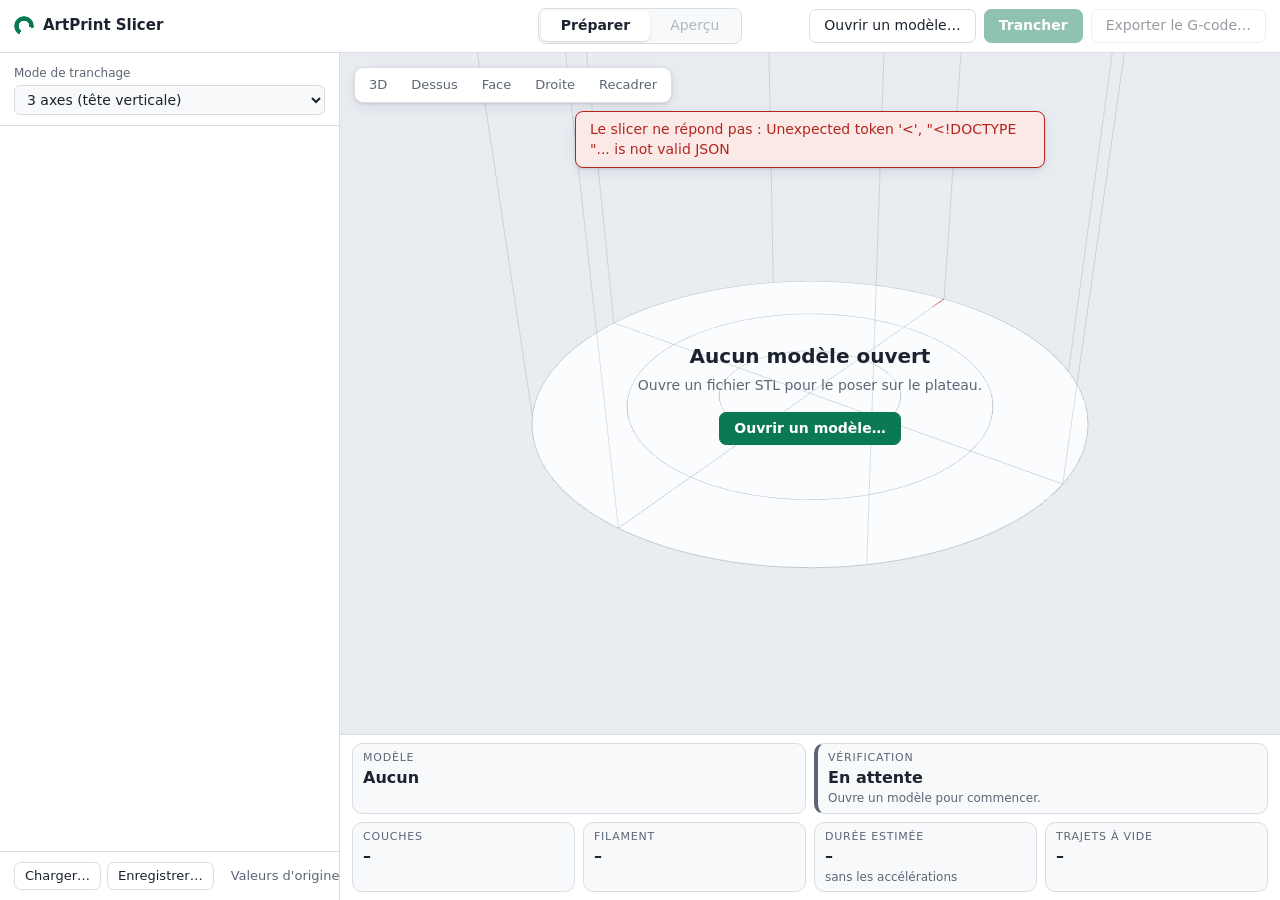
==== ui/index.html @ 2c4046d0 "Étapes 4 à 6 : slicer 3 axes, interface et installateur Windows, collisions Étape 4 - Slicer 3 axes " ====
<!doctype html>
<html lang="fr">
<head>
<meta charset="utf-8">
<meta name="viewport" content="width=device-width, initial-scale=1">
<title>ArtPrint Slicer</title>
<link rel="stylesheet" href="style.css">
<script type="importmap">
{ "imports": { "three": "./lib/three.module.min.js" } }
</script>
</head>
<body>
<header class="barre">
  <div class="titre">
    <span class="logo" aria-hidden="true"></span>
    <span>ArtPrint Slicer</span>
    <span class="version" id="version"></span>
  </div>
  <nav class="vues" role="tablist" aria-label="Vue">
    <button class="vue actif" id="vue-preparer" role="tab" aria-selected="true">Préparer</button>
    <button class="vue" id="vue-apercu" role="tab" aria-selected="false" disabled>Aperçu</button>
  </nav>
  <div class="actions">
    <button id="btn-ouvrir" class="bouton">Ouvrir un modèle…</button>
    <button id="btn-trancher" class="bouton principal" disabled>Trancher</button>
    <button id="btn-exporter" class="bouton" disabled>Exporter le G-code…</button>
  </div>
</header>

<main class="corps">
  <aside class="panneau" aria-label="Réglages">
    <div class="mode">
      <label for="mode-tranchage">Mode de tranchage</label>
      <select id="mode-tranchage">
        <option value="3axes" selected>3 axes (tête verticale)</option>
        <option value="5axes" disabled>5 axes continu (à venir)</option>
      </select>
    </div>
    <div class="onglets" id="onglets" role="tablist" aria-label="Groupes de réglages"></div>
    <div class="reglages" id="reglages"></div>
    <div class="profil">
      <button id="btn-charger-reglages" class="bouton petit">Charger…</button>
      <button id="btn-enregistrer-reglages" class="bouton petit">Enregistrer…</button>
      <button id="btn-defaut" class="bouton petit discret">Valeurs d'origine</button>
    </div>
  </aside>

  <div class="centre">
    <section class="scene" id="scene">
      <canvas id="canvas3d"></canvas>

      <div class="outils" role="toolbar" aria-label="Point de vue">
        <button class="outil" id="cam-iso" title="Vue en perspective">3D</button>
        <button class="outil" id="cam-dessus" title="Vue de dessus">Dessus</button>
        <button class="outil" id="cam-face" title="Vue de face">Face</button>
        <button class="outil" id="cam-droite" title="Vue de droite">Droite</button>
        <button class="outil" id="cam-cadrer" title="Recadrer sur la pièce">Recadrer</button>
      </div>

      <div class="accueil" id="accueil">
        <p class="accueil-titre">Aucun modèle ouvert</p>
        <p>Ouvre un fichier STL pour le poser sur le plateau.</p>
        <button id="btn-ouvrir-2" class="bouton principal">Ouvrir un modèle…</button>
      </div>

      <div class="carte legende" id="legende" hidden>
        <h2>Trajectoires</h2>
        <ul id="legende-types"></ul>
      </div>

      <div class="couches" id="couches" hidden>
        <output id="couche-texte" for="curseur-couche"></output>
        <input type="range" id="curseur-couche" min="1" max="1" value="1" aria-label="Couche affichée">
        <label class="seule"><input type="checkbox" id="couche-seule"> Couche seule</label>
      </div>

      <div class="carte erreurs-carte" id="carte-erreurs" hidden>
        <div class="erreurs-tete">
          <h2>Erreurs trouvées par le vérificateur</h2>
          <button class="bouton petit discret" id="btn-fermer-erreurs">Fermer</button>
        </div>
        <ol class="erreurs" id="erreurs"></ol>
      </div>

      <div class="attente" id="attente" hidden>
        <div class="roue" aria-hidden="true"></div>
        <span id="attente-texte">Tranchage en cours…</span>
      </div>
      <div class="message" id="message" role="status" hidden></div>
    </section>

    <footer class="tableau" aria-label="Tableau de bord">
      <div class="tuile large">
        <span class="etiquette">Modèle</span>
        <span class="valeur" id="t-modele">Aucun</span>
        <span class="detail" id="t-dimensions">&nbsp;</span>
      </div>
      <div class="tuile">
        <span class="etiquette">Couches</span>
        <span class="valeur" id="t-couches">–</span>
        <span class="detail" id="t-hauteur">&nbsp;</span>
      </div>
      <div class="tuile">
        <span class="etiquette">Filament</span>
        <span class="valeur" id="t-filament">–</span>
        <span class="detail" id="t-poids">&nbsp;</span>
      </div>
      <div class="tuile">
        <span class="etiquette">Durée estimée</span>
        <span class="valeur" id="t-duree">–</span>
        <span class="detail">sans les accélérations</span>
      </div>
      <div class="tuile">
        <span class="etiquette">Trajets à vide</span>
        <span class="valeur" id="t-vide">–</span>
        <span class="detail" id="t-retractions">&nbsp;</span>
      </div>
      <div class="tuile etat neutre" id="tuile-etat">
        <span class="etiquette">Vérification</span>
        <span class="valeur" id="t-etat">En attente</span>
        <button class="lien" id="btn-voir-erreurs" hidden>Voir les erreurs</button>
        <span class="detail" id="t-etat-detail">Ouvre un modèle pour commencer.</span>
      </div>
    </footer>
  </div>
</main>

<script type="module" src="app.js"></script>
</body>
</html>
---- ui/style.css ----
/* ArtPrint Slicer - licence AGPL v3 */
:root {
  --fond: #f3f4f6;
  --surface: #ffffff;
  --surface-2: #f8f9fb;
  --bord: #d9dde3;
  --texte: #1c2330;
  --texte-doux: #5c6675;
  --accent: #0b7a53;
  --accent-texte: #ffffff;
  --accent-doux: #e2f3ec;
  --danger: #b3261e;
  --danger-doux: #fbe9e7;
  --scene: #e9ecf1;
  --ombre: 0 1px 3px rgba(20, 30, 50, .12), 0 4px 14px rgba(20, 30, 50, .08);
  color-scheme: light dark;
}
@media (prefers-color-scheme: dark) {
  :root {
    --fond: #14171c;
    --surface: #1d2128;
    --surface-2: #232830;
    --bord: #343b46;
    --texte: #e7eaf0;
    --texte-doux: #9aa4b2;
    --accent: #2fb583;
    --accent-texte: #06231a;
    --accent-doux: #173a2d;
    --danger: #f2877f;
    --danger-doux: #3d1f1d;
    --scene: #101317;
    --ombre: 0 1px 3px rgba(0, 0, 0, .5), 0 4px 14px rgba(0, 0, 0, .35);
  }
}
* { box-sizing: border-box; }
html, body { height: 100%; margin: 0; }
body {
  font: 14px/1.4 "Segoe UI", system-ui, sans-serif;
  color: var(--texte);
  background: var(--fond);
  display: flex;
  flex-direction: column;
  overflow: hidden;
  user-select: none;
}
button, input, select { font: inherit; color: inherit; }

/* --- Barre du haut --- */
.barre {
  display: grid;
  grid-template-columns: 1fr auto 1fr;
  align-items: center;
  gap: 16px;
  padding: 8px 14px;
  background: var(--surface);
  border-bottom: 1px solid var(--bord);
}
.titre { display: flex; align-items: center; gap: 9px; font-weight: 600; font-size: 15px; }
.logo {
  width: 20px; height: 20px; border-radius: 50%;
  background: conic-gradient(from 210deg, var(--accent) 0 70%, transparent 70%);
  -webkit-mask: radial-gradient(circle, transparent 5px, #000 5.5px);
  mask: radial-gradient(circle, transparent 5px, #000 5.5px);
}
.version { font-weight: 400; font-size: 12px; color: var(--texte-doux); }
.vues { display: flex; background: var(--surface-2); border: 1px solid var(--bord); border-radius: 8px; padding: 2px; }
.vue {
  border: 0; background: transparent; padding: 5px 20px; border-radius: 6px; cursor: pointer;
  color: var(--texte-doux);
}
.vue.actif { background: var(--surface); color: var(--texte); font-weight: 600; box-shadow: 0 1px 2px rgba(0,0,0,.15); }
.vue:disabled { opacity: .45; cursor: default; }
.actions { display: flex; gap: 8px; justify-content: flex-end; }

.bouton {
  border: 1px solid var(--bord); background: var(--surface); border-radius: 7px;
  padding: 6px 14px; cursor: pointer; white-space: nowrap;
}
.bouton:hover:not(:disabled) { border-color: var(--accent); }
.bouton:disabled { opacity: .45; cursor: default; }
.bouton.principal { background: var(--accent); border-color: var(--accent); color: var(--accent-texte); font-weight: 600; }
.bouton.principal:hover:not(:disabled) { filter: brightness(1.08); }
.bouton.petit { padding: 4px 10px; font-size: 13px; }
.bouton.discret { border-color: transparent; background: transparent; color: var(--texte-doux); }
:focus-visible { outline: 2px solid var(--accent); outline-offset: 2px; }

/* --- Corps --- */
.corps { flex: 1; display: flex; min-height: 0; }
.panneau {
  width: 340px; flex: none; display: flex; flex-direction: column; min-height: 0;
  background: var(--surface); border-right: 1px solid var(--bord);
}
.mode { padding: 12px 14px 10px; border-bottom: 1px solid var(--bord); display: grid; gap: 4px; }
.mode label { font-size: 12px; color: var(--texte-doux); }
.mode select, .champ input, .champ select {
  width: 100%; padding: 5px 8px; border: 1px solid var(--bord); border-radius: 6px; background: var(--surface-2);
}
.onglets { display: flex; flex-wrap: wrap; gap: 4px; padding: 10px 14px 8px; }
.onglet {
  border: 1px solid transparent; background: transparent; padding: 4px 10px; border-radius: 14px;
  cursor: pointer; color: var(--texte-doux); font-size: 13px;
}
.onglet:hover { color: var(--texte); }
.onglet.actif { background: var(--accent-doux); color: var(--accent); font-weight: 600; }
.reglages { flex: 1; overflow-y: auto; padding: 4px 14px 14px; user-select: text; }
.champ { display: grid; grid-template-columns: 1fr 112px; gap: 2px 10px; align-items: center; padding: 8px 0; border-bottom: 1px solid var(--bord); }
.champ:last-child { border-bottom: 0; }
.champ.long { grid-template-columns: 1fr; }
.champ.long .saisie { grid-row: 2; }
.champ label { font-weight: 500; }
.champ .saisie { display: flex; align-items: center; gap: 5px; }
.champ .unite { color: var(--texte-doux); font-size: 12px; min-width: 30px; }
.champ input[type="checkbox"] { width: 17px; height: 17px; accent-color: var(--accent); }
.champ .aide { grid-column: 1 / -1; font-size: 12px; color: var(--texte-doux); }
.champ .refus { grid-column: 1 / -1; font-size: 12px; color: var(--danger); }
.champ.invalide input { border-color: var(--danger); }
.champ input::placeholder { color: var(--texte-doux); opacity: .8; font-size: 12px; }
.profil { display: flex; gap: 6px; padding: 10px 14px; border-top: 1px solid var(--bord); }

/* --- Centre : scène 3D + tableau de bord --- */
.centre { flex: 1; min-width: 0; display: flex; flex-direction: column; container-type: inline-size; }
.scene { flex: 1; position: relative; min-height: 0; background: var(--scene); }
#canvas3d { position: absolute; inset: 0; width: 100%; height: 100%; display: block; }

.carte {
  position: absolute; background: var(--surface); border: 1px solid var(--bord); border-radius: 10px;
  box-shadow: var(--ombre); padding: 10px 14px; user-select: text;
}
.carte h2 { margin: 0 0 6px; font-size: 11px; text-transform: uppercase; letter-spacing: .07em; color: var(--texte-doux); }

.outils {
  position: absolute; left: 14px; top: 14px; display: flex; gap: 2px; padding: 3px;
  background: var(--surface); border: 1px solid var(--bord); border-radius: 9px; box-shadow: var(--ombre);
}
.outil { border: 0; background: transparent; padding: 5px 11px; border-radius: 6px; cursor: pointer; font-size: 13px; color: var(--texte-doux); }
.outil:hover { background: var(--surface-2); color: var(--texte); }

.legende { right: 64px; top: 14px; }
.legende ul { list-style: none; margin: 0; padding: 0; display: grid; gap: 5px; }
.legende label { display: flex; align-items: center; gap: 8px; cursor: pointer; }
.legende input { accent-color: var(--accent); }
.legende .pastille { width: 16px; height: 5px; border-radius: 3px; flex: none; }

.couches {
  position: absolute; right: 14px; top: 14px; bottom: 14px; width: 40px;
  display: flex; flex-direction: column; align-items: center; gap: 8px;
  background: var(--surface); border: 1px solid var(--bord); border-radius: 10px; box-shadow: var(--ombre);
  padding: 10px 0;
}
.couches output { font-size: 11px; text-align: center; font-variant-numeric: tabular-nums; line-height: 1.25; white-space: pre; }
.couches input[type="range"] { flex: 1; writing-mode: vertical-lr; direction: rtl; width: 22px; accent-color: var(--accent); }
.couches .seule { font-size: 10px; text-align: center; display: grid; justify-items: center; gap: 2px; color: var(--texte-doux); }
.couches .seule input { accent-color: var(--accent); }

.erreurs-carte { left: 14px; right: 64px; bottom: 14px; max-height: 55%; overflow-y: auto; border-color: var(--danger); }
.erreurs-tete { display: flex; align-items: center; justify-content: space-between; gap: 12px; }
.erreurs-tete h2 { color: var(--danger); margin: 0; }
.erreurs { margin: 8px 0 0; padding-left: 20px; font-size: 13px; display: grid; gap: 10px; }
.erreurs .ligne { font-weight: 600; font-family: Consolas, "Cascadia Mono", monospace; font-size: 12px; }
.erreurs .solution { color: var(--texte-doux); }

.accueil {
  position: absolute; inset: 0; display: flex; flex-direction: column; align-items: center; justify-content: center;
  gap: 6px; pointer-events: none; color: var(--texte-doux); text-align: center;
}
.accueil p { margin: 0; }
.accueil-titre { font-size: 20px; font-weight: 600; color: var(--texte); }
.accueil .bouton { pointer-events: auto; margin-top: 10px; }

.attente {
  position: absolute; inset: 0; display: flex; align-items: center; justify-content: center; gap: 12px;
  background: color-mix(in srgb, var(--scene) 75%, transparent); font-weight: 600;
}
.roue { width: 22px; height: 22px; border-radius: 50%; border: 3px solid var(--bord); border-top-color: var(--accent); animation: tour 0.8s linear infinite; }
@keyframes tour { to { transform: rotate(360deg); } }
@media (prefers-reduced-motion: reduce) { .roue { animation-duration: 2.4s; } }

.message {
  position: absolute; left: 50%; top: 58px; transform: translateX(-50%); max-width: 70%;
  background: var(--danger-doux); color: var(--danger); border: 1px solid var(--danger);
  border-radius: 8px; padding: 8px 14px; box-shadow: var(--ombre); user-select: text; z-index: 5;
}
.message.info { background: var(--accent-doux); color: var(--accent); border-color: var(--accent); }

/* --- Tableau de bord --- */
.tableau {
  display: grid; grid-template-columns: minmax(180px, 1.5fr) repeat(4, minmax(110px, 1fr)) minmax(220px, 1.7fr);
  gap: 10px; padding: 10px 14px; background: var(--surface); border-top: 1px solid var(--bord);
}
.tuile {
  display: grid; grid-template-rows: auto auto auto; align-content: center; gap: 1px; min-width: 0;
  padding: 8px 12px; border: 1px solid var(--bord); border-radius: 10px; background: var(--surface-2);
}
.tuile .etiquette { font-size: 11px; text-transform: uppercase; letter-spacing: .07em; color: var(--texte-doux); white-space: nowrap; overflow: hidden; text-overflow: ellipsis; }
.tuile .valeur { font-size: 19px; font-weight: 600; font-variant-numeric: tabular-nums; white-space: nowrap; overflow: hidden; text-overflow: ellipsis; }
.tuile .detail { font-size: 12px; color: var(--texte-doux); white-space: nowrap; overflow: hidden; text-overflow: ellipsis; }
.tuile.etat { position: relative; border-width: 1px 1px 1px 4px; }
.tuile.etat.neutre { border-left-color: var(--texte-doux); }
.tuile.etat.bon { border-left-color: var(--accent); background: var(--accent-doux); }
.tuile.etat.bon .valeur { color: var(--accent); }
.tuile.etat.mauvais { border-left-color: var(--danger); background: var(--danger-doux); }
.tuile.etat.mauvais .valeur { color: var(--danger); }
.tuile.etat.perime { border-left-color: #c98a00; }
.lien { position: absolute; right: 10px; top: 8px; border: 0; background: transparent; color: var(--danger); text-decoration: underline; cursor: pointer; font-size: 12px; padding: 0; }
/* Fenêtre étroite : le tableau de bord passe sur deux rangées. */
@container (max-width: 980px) {
  .tableau { grid-template-columns: repeat(4, minmax(0, 1fr)); gap: 8px; padding: 8px 12px; }
  .tableau .tuile.large, .tableau .tuile.etat { grid-column: span 2; }
  .tableau .tuile.etat { order: -1; }
  .tableau .tuile.large { order: -2; }
  .tuile { padding: 6px 10px; }
  .tuile .valeur { font-size: 16px; }
}
[hidden] { display: none !important; }
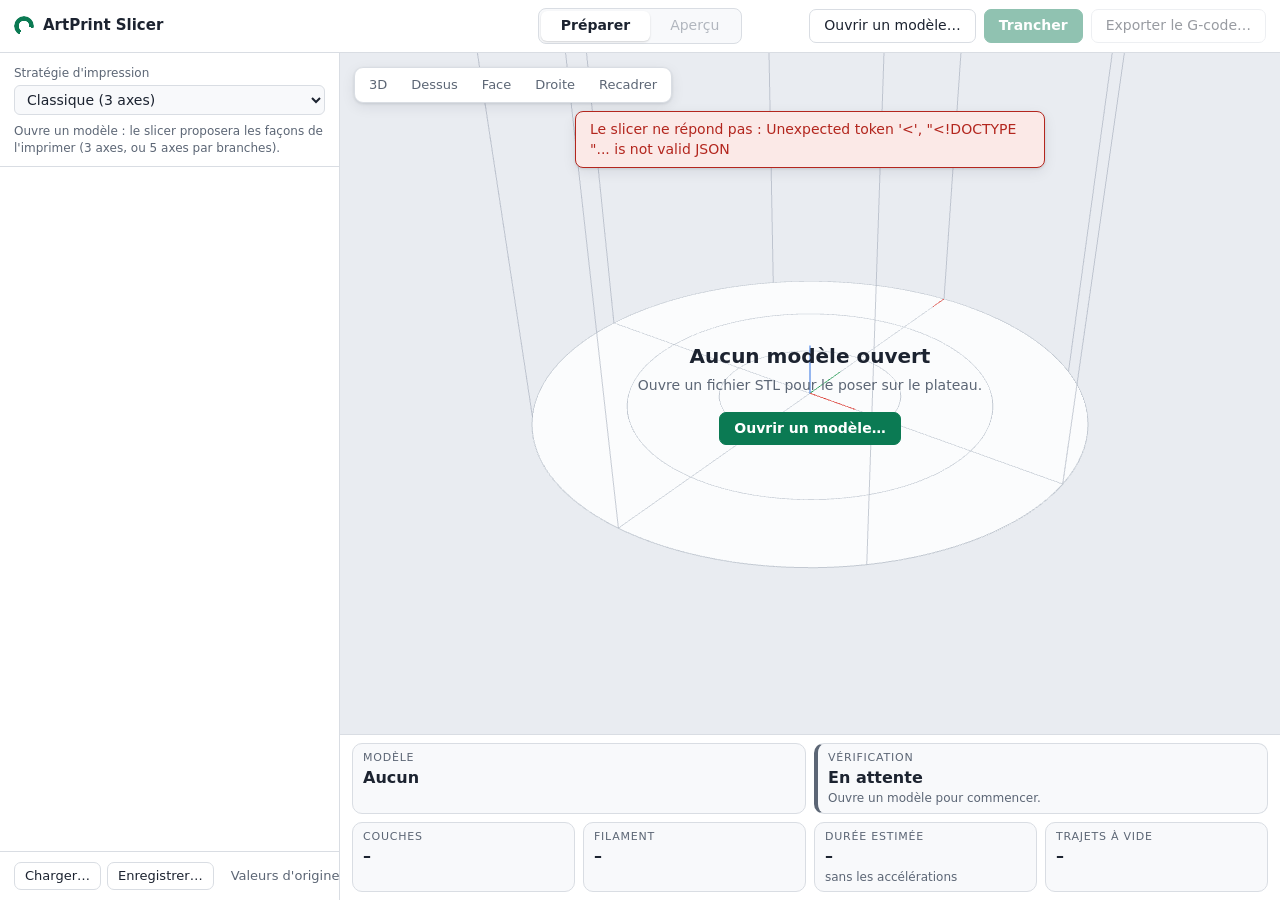
==== commit 599ddb80: "Logiciel : choix de la stratégie d'impression dans l'interface - La liste « Stratégie d'impression »" ====
--- a/ui/index.html
+++ b/ui/index.html
@@ -30,11 +30,11 @@
 <main class="corps">
   <aside class="panneau" aria-label="Réglages">
     <div class="mode">
-      <label for="mode-tranchage">Mode de tranchage</label>
-      <select id="mode-tranchage">
-        <option value="3axes" selected>3 axes (tête verticale)</option>
-        <option value="5axes" disabled>5 axes continu (à venir)</option>
+      <label for="strategie">Stratégie d'impression</label>
+      <select id="strategie">
+        <option value="classique" selected>Classique (3 axes)</option>
       </select>
+      <p class="mode-detail" id="strategie-detail">Ouvre un modèle : le slicer proposera les façons de l'imprimer (3 axes, ou 5 axes par branches).</p>
     </div>
     <div class="onglets" id="onglets" role="tablist" aria-label="Groupes de réglages"></div>
     <div class="reglages" id="reglages"></div>
--- a/ui/style.css
+++ b/ui/style.css
@@ -92,6 +92,9 @@
 }
 .mode { padding: 12px 14px 10px; border-bottom: 1px solid var(--bord); display: grid; gap: 4px; }
 .mode label { font-size: 12px; color: var(--texte-doux); }
+.mode-detail { margin: 4px 0 0; font-size: 12px; line-height: 1.35; color: var(--texte-doux); }
+.mode-detail b { color: var(--texte); font-weight: 600; }
+.mode-detail .remarque { display: block; margin-top: 4px; color: var(--accent-texte); }
 .mode select, .champ input, .champ select {
   width: 100%; padding: 5px 8px; border: 1px solid var(--bord); border-radius: 6px; background: var(--surface-2);
 }
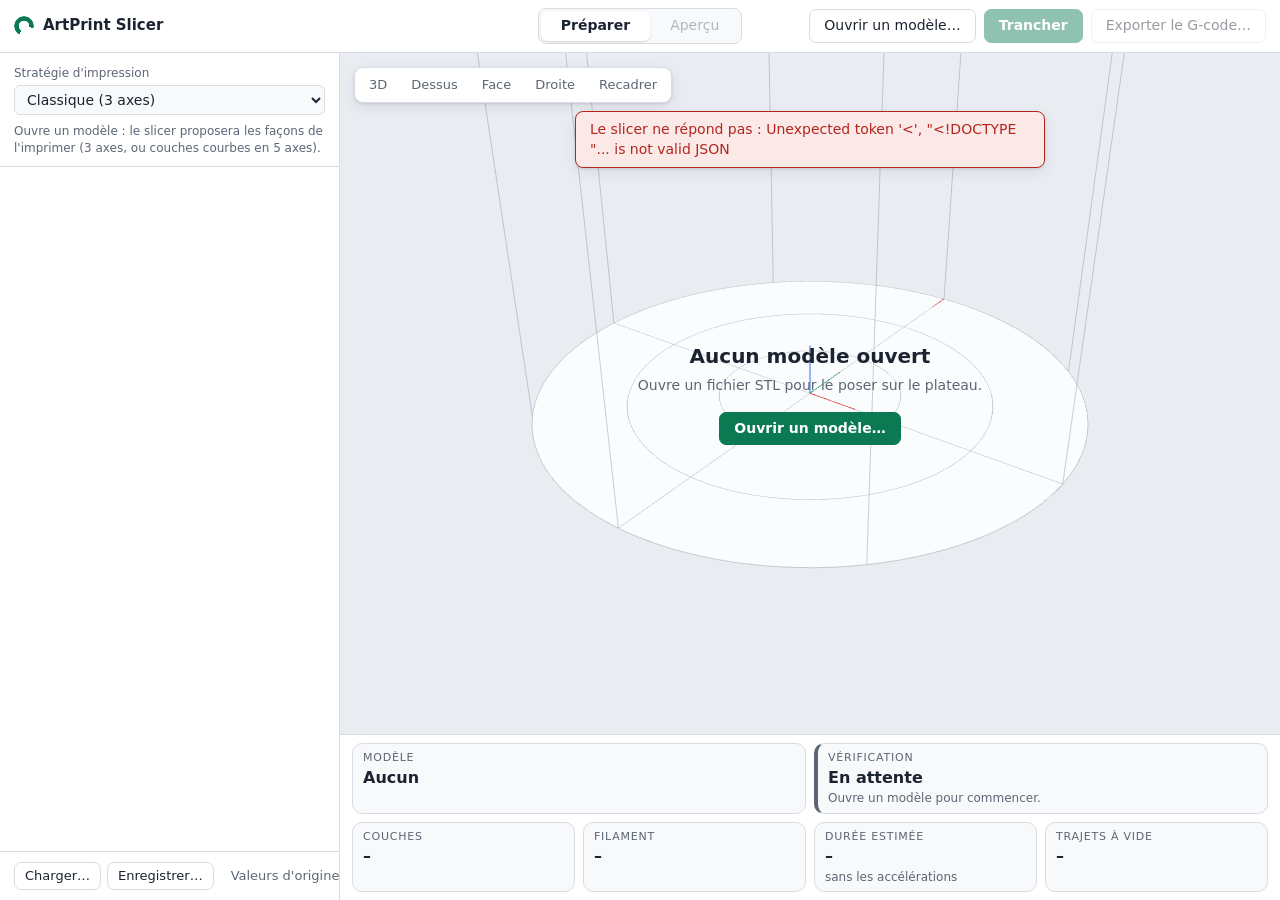
==== commit 022f7740: "Couches courbes : orientation au choix par branche, repli automatique, soixante modèles - Une branch" ====
--- a/ui/index.html
+++ b/ui/index.html
@@ -34,7 +34,7 @@
       <select id="strategie">
         <option value="classique" selected>Classique (3 axes)</option>
       </select>
-      <p class="mode-detail" id="strategie-detail">Ouvre un modèle : le slicer proposera les façons de l'imprimer (3 axes, ou 5 axes par branches).</p>
+      <p class="mode-detail" id="strategie-detail">Ouvre un modèle : le slicer proposera les façons de l'imprimer (3 axes, ou couches courbes en 5 axes).</p>
     </div>
     <div class="onglets" id="onglets" role="tablist" aria-label="Groupes de réglages"></div>
     <div class="reglages" id="reglages"></div>
--- a/ui/style.css
+++ b/ui/style.css
@@ -95,6 +95,11 @@
 .mode-detail { margin: 4px 0 0; font-size: 12px; line-height: 1.35; color: var(--texte-doux); }
 .mode-detail b { color: var(--texte); font-weight: 600; }
 .mode-detail .remarque { display: block; margin-top: 4px; color: var(--accent-texte); }
+.branches { display: block; margin-top: 8px; padding-top: 6px; border-top: 1px solid var(--bord); }
+.branches-titre { display: block; font-weight: 600; margin-bottom: 4px; }
+.branche { display: block; margin-top: 6px; }
+.branche span { display: block; font-size: 0.92em; margin-bottom: 2px; }
+.branche select { width: 100%; padding: 4px 6px; border: 1px solid var(--bord); border-radius: 6px; background: var(--surface-2); }
 .mode select, .champ input, .champ select {
   width: 100%; padding: 5px 8px; border: 1px solid var(--bord); border-radius: 6px; background: var(--surface-2);
 }
